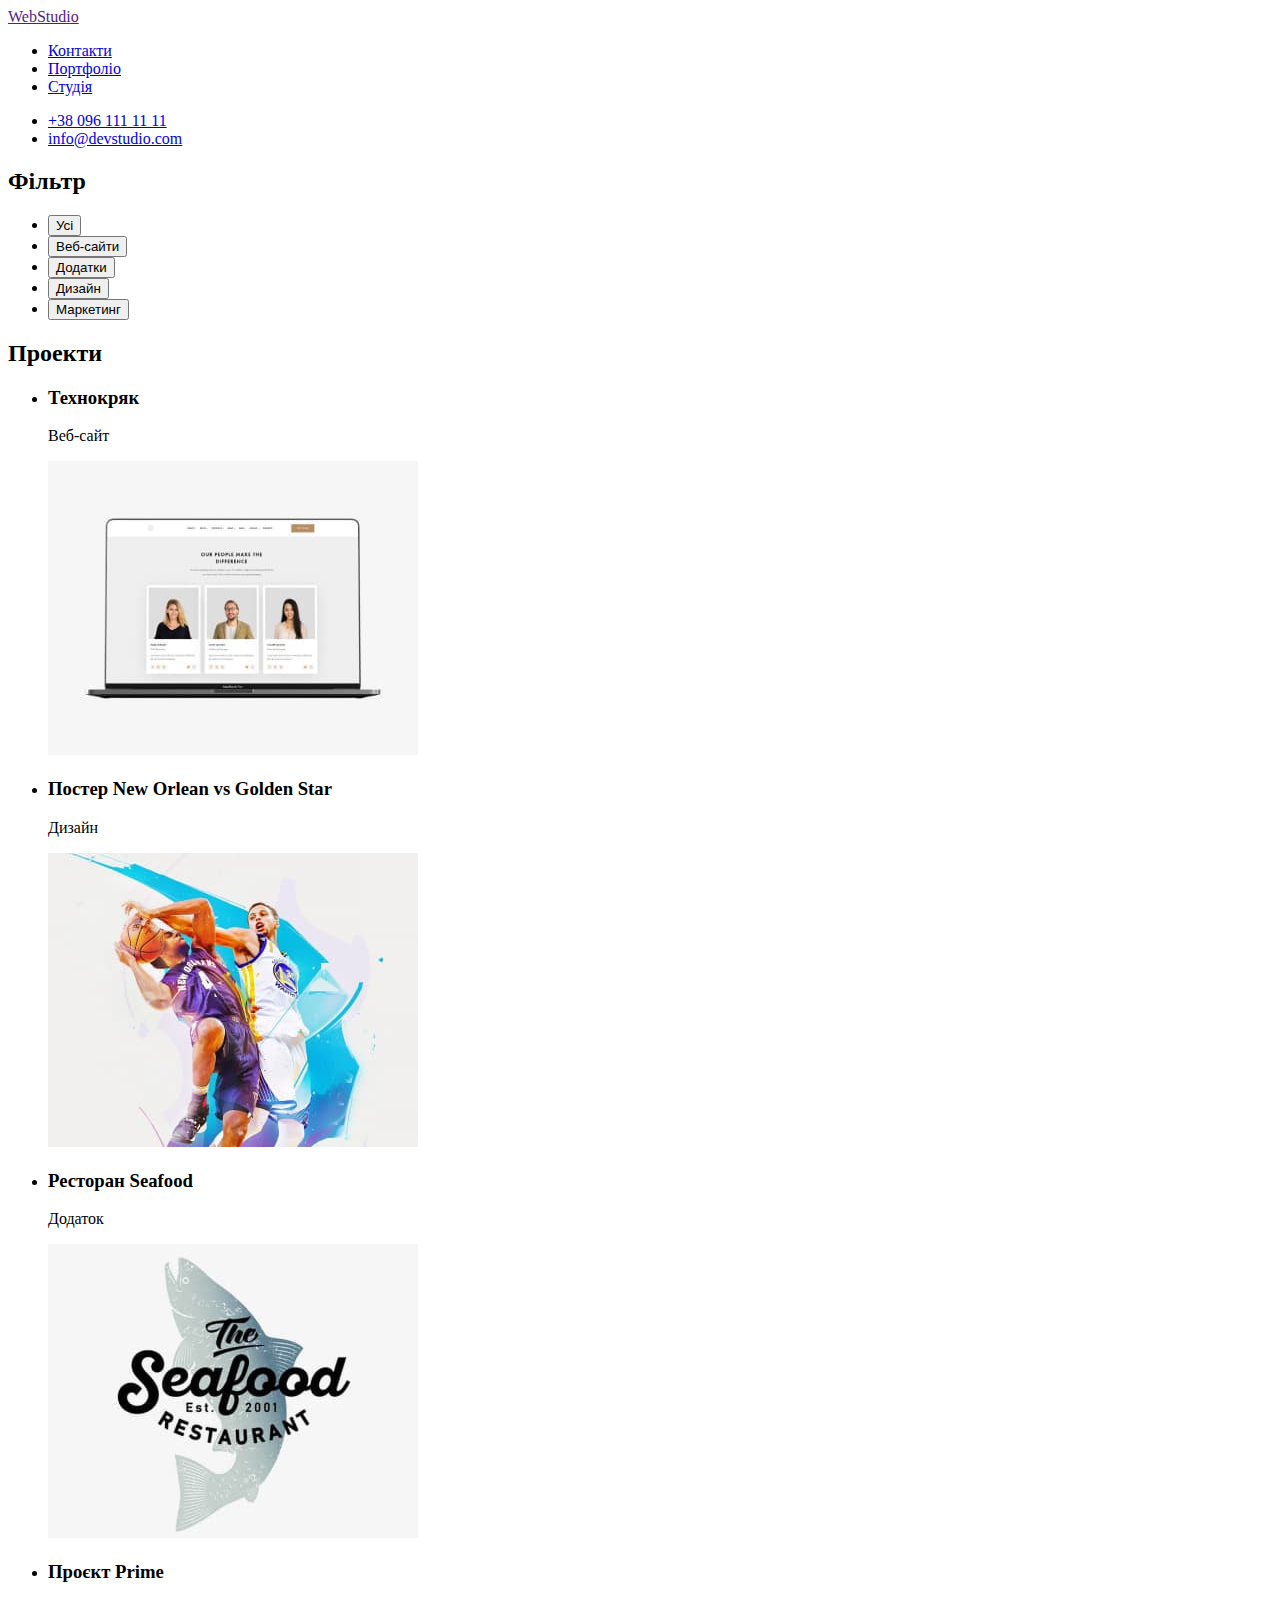
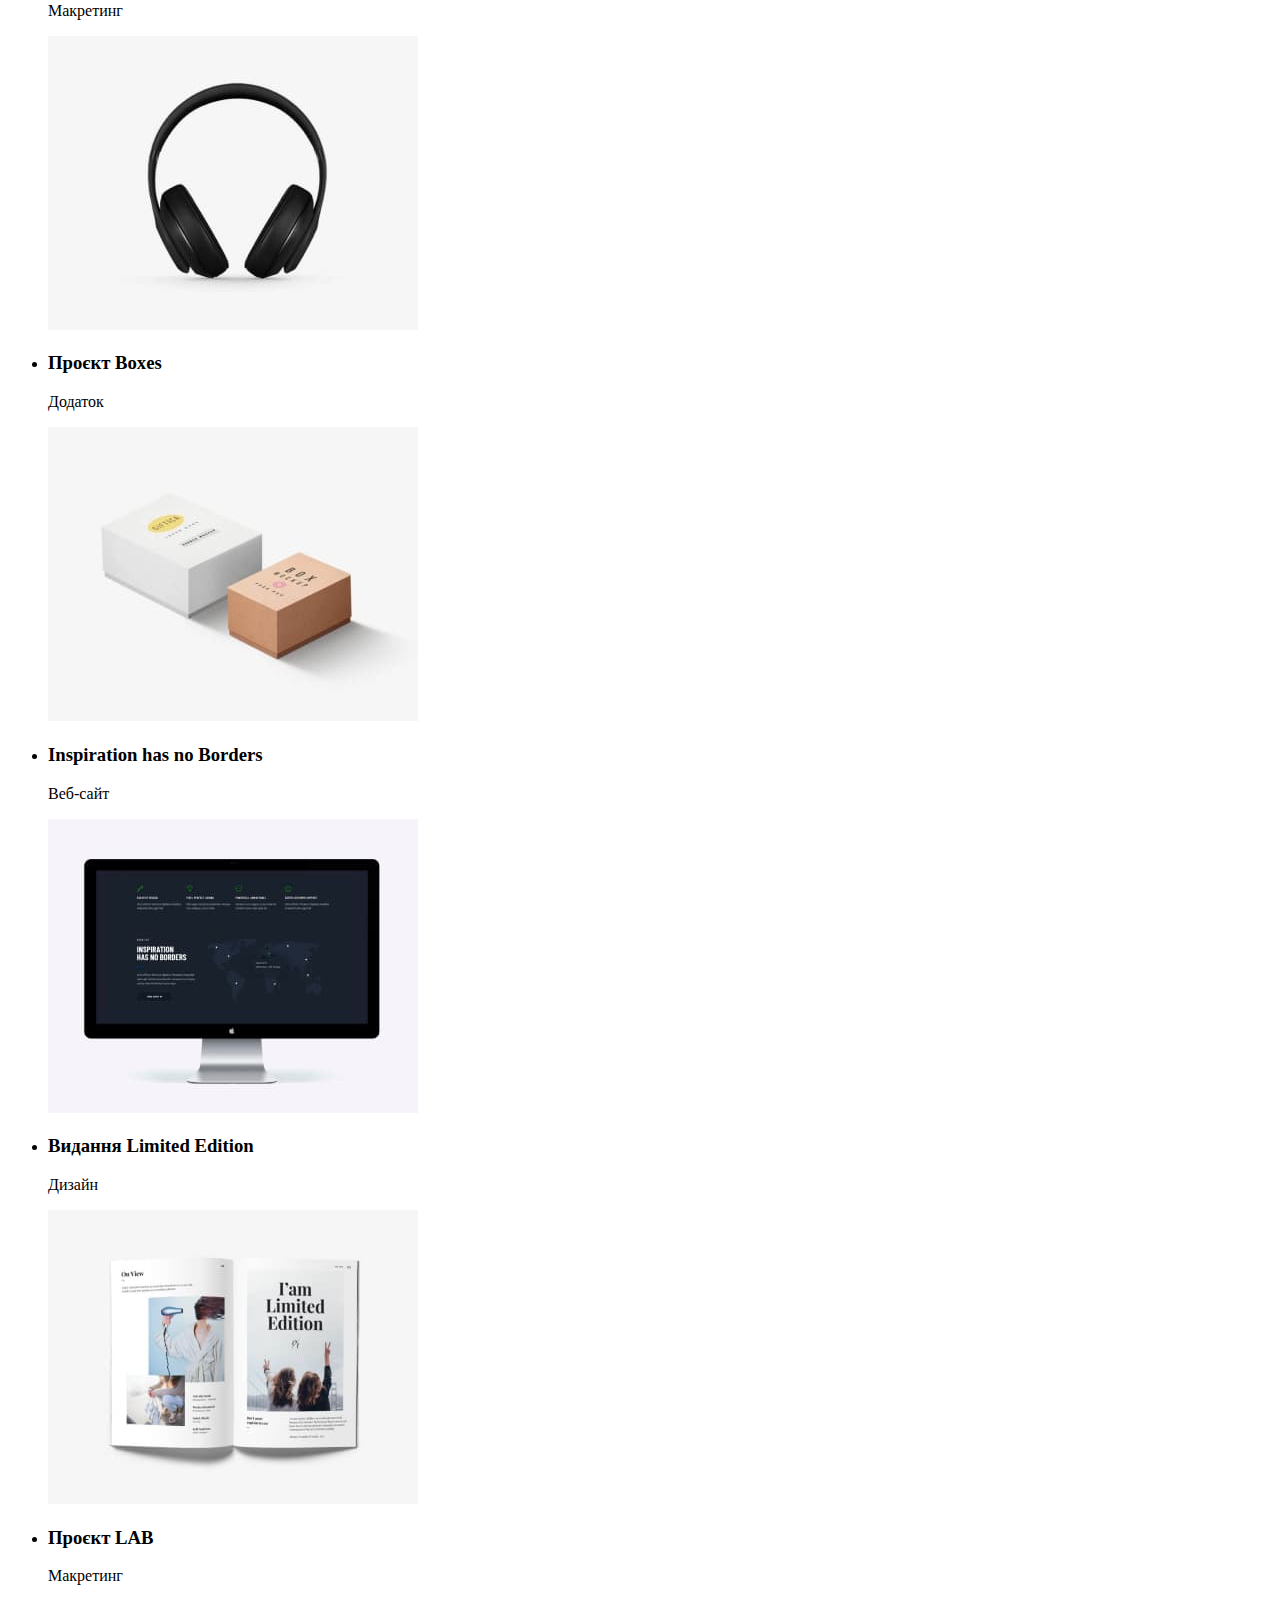
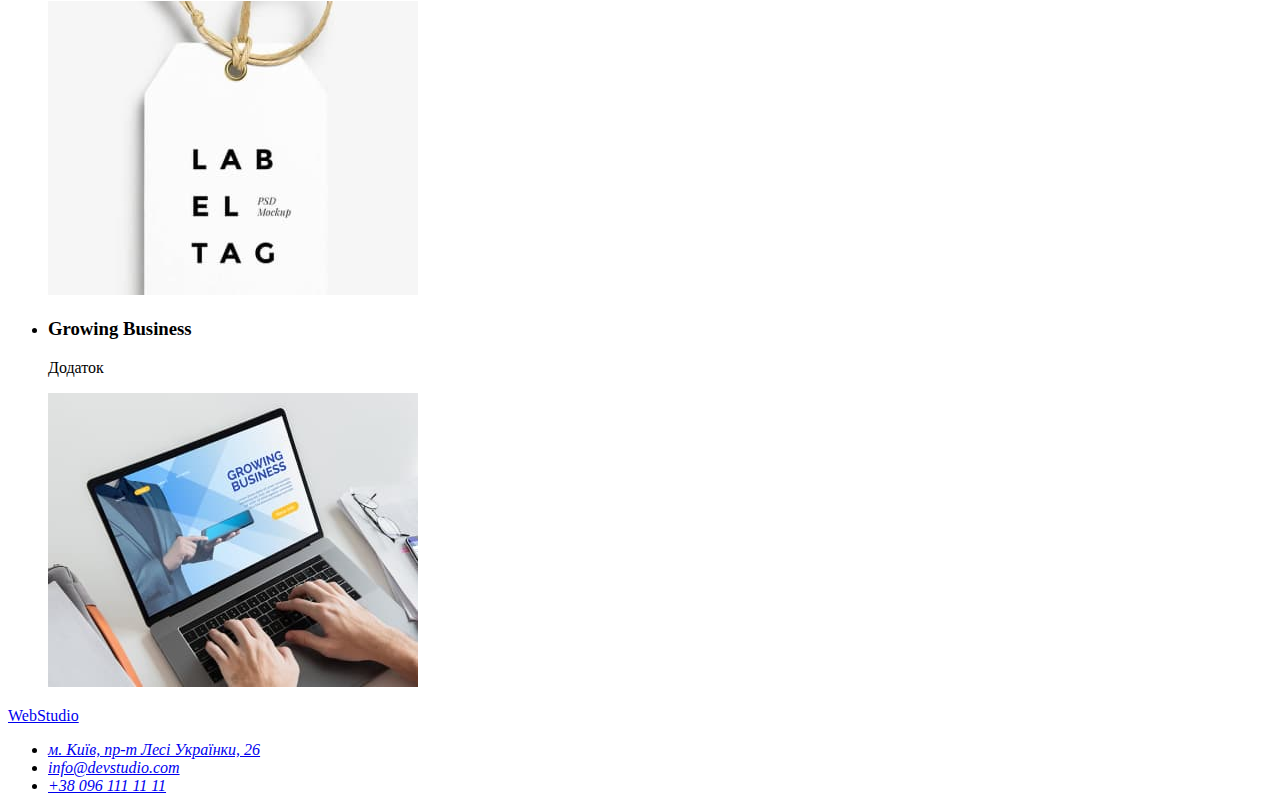
==== portfolio.html @ 37617f36 "Сверстана страница потрфолио" ====
<!DOCTYPE html>
<html lang="uk">
  <head>
    <meta charset="UTF-8" />
    <meta http-equiv="X-UA-Compatible" content="IE=edge" />
    <meta name="viewport" content="width=device-width, initial-scale=1.0" />
    <title>Document</title>
  </head>
  <body>
    <header>
      <nav>
        <a href="">WebStudio</a>
        <ul>
          <li><a href="/contact">Контакти</a></li>
          <li><a href="/portfolio">Портфоліо</a></li>
          <li><a href="/studio">Студія</a></li>
        </ul>
      </nav>
      <ul>
        <li><a href="tel:+380961111111">+38 096 111 11 11</a></li>
        <li><a href="mailto:info@devstudio.com">info@devstudio.com</a></li>
      </ul>
    </header>
    <main>
      <section>
        <h2>Фільтр</h2>
        <ul>
          <li><button type="button">Усі</button></li>
          <li><button type="button">Веб-сайти</button></li>
          <li><button type="button">Додатки</button></li>
          <li><button type="button">Дизайн</button></li>
          <li><button type="button">Маркетинг</button></li>
        </ul>
      </section>
      <section>
        <h2>Проекти</h2>
        <ul>
          <li>
            <h3>Технокряк</h3>
            <p>Веб-сайт</p>
            <img
              src="./images/tehnohryak.jpg"
              width="370"
              alt="Скріншот сторінки сайту з командою на ноутбуці"
            />
          </li>
          <li>
            <h3>Постер New Orlean vs Golden Star</h3>
            <p>Дизайн</p>
            <img
              src="./images/poster.jpg"
              width="370"
              alt="Два баскетболітси кидають м'яч"
            />
          </li>
          <li>
            <h3>Ресторан Seafood</h3>
            <p>Додаток</p>
            <img
              src="./images/seafood.jpg"
              width="370"
              alt="Логотип ресторану, на якому зображена акула"
            />
          </li>
          <li>
            <h3>Проєкт Prime</h3>
            <p>Макретинг</p>
            <img
              src="./images/prime.jpg"
              width="370"
              alt="Фото навушників-накладок"
            />
          </li>
          <li>
            <h3>Проєкт Boxes</h3>
            <p>Додаток</p>
            <img
              src="./images/boxes.jpg"
              width="370"
              alt="Коропки для пакування"
            />
          </li>
          <li>
            <h3>Inspiration has no Borders</h3>
            <p>Веб-сайт</p>
            <img
              src="./images/noborders.jpg"
              width="370"
              alt="Скріншот сайту на ноутбуці"
            />
          </li>
          <li>
            <h3>Видання Limited Edition</h3>
            <p>Дизайн</p>
            <img
              src="./images/limitededition.jpg"
              width="370"
              alt="Розгорнутий журнал"
            />
          </li>
          <li>
            <h3>Проєкт LAB</h3>
            <p>Макретинг</p>
            <img
              src="./images/lab.jpg"
              width="370"
              alt="Велика етикетка з написом"
            />
          </li>
          <li>
            <h3>Growing Business</h3>
            <p>Додаток</p>
            <img
              src="./images/growingbusiness.jpg"
              width="370"
              alt="Людина набирає текст на ноутбуці"
            />
          </li>
        </ul>
      </section>
    </main>
    <footer>
      <a href="/studio">WebStudio</a>
      <address>
        <ul>
          <li>
            <a
              href="https://goo.gl/maps/As9qBDeMbdzoeBJFA"
              target="_blank"
              rel="noreferrer noopener"
            >
              м. Київ, пр-т Лесі Українки, 26</a
            >
          </li>
          <li><a href="mailto:info@devstudio.com">info@devstudio.com</a></li>
          <li><a href="tel:+380961111111">+38 096 111 11 11</a></li>
        </ul>
      </address>
    </footer>
  </body>
</html>
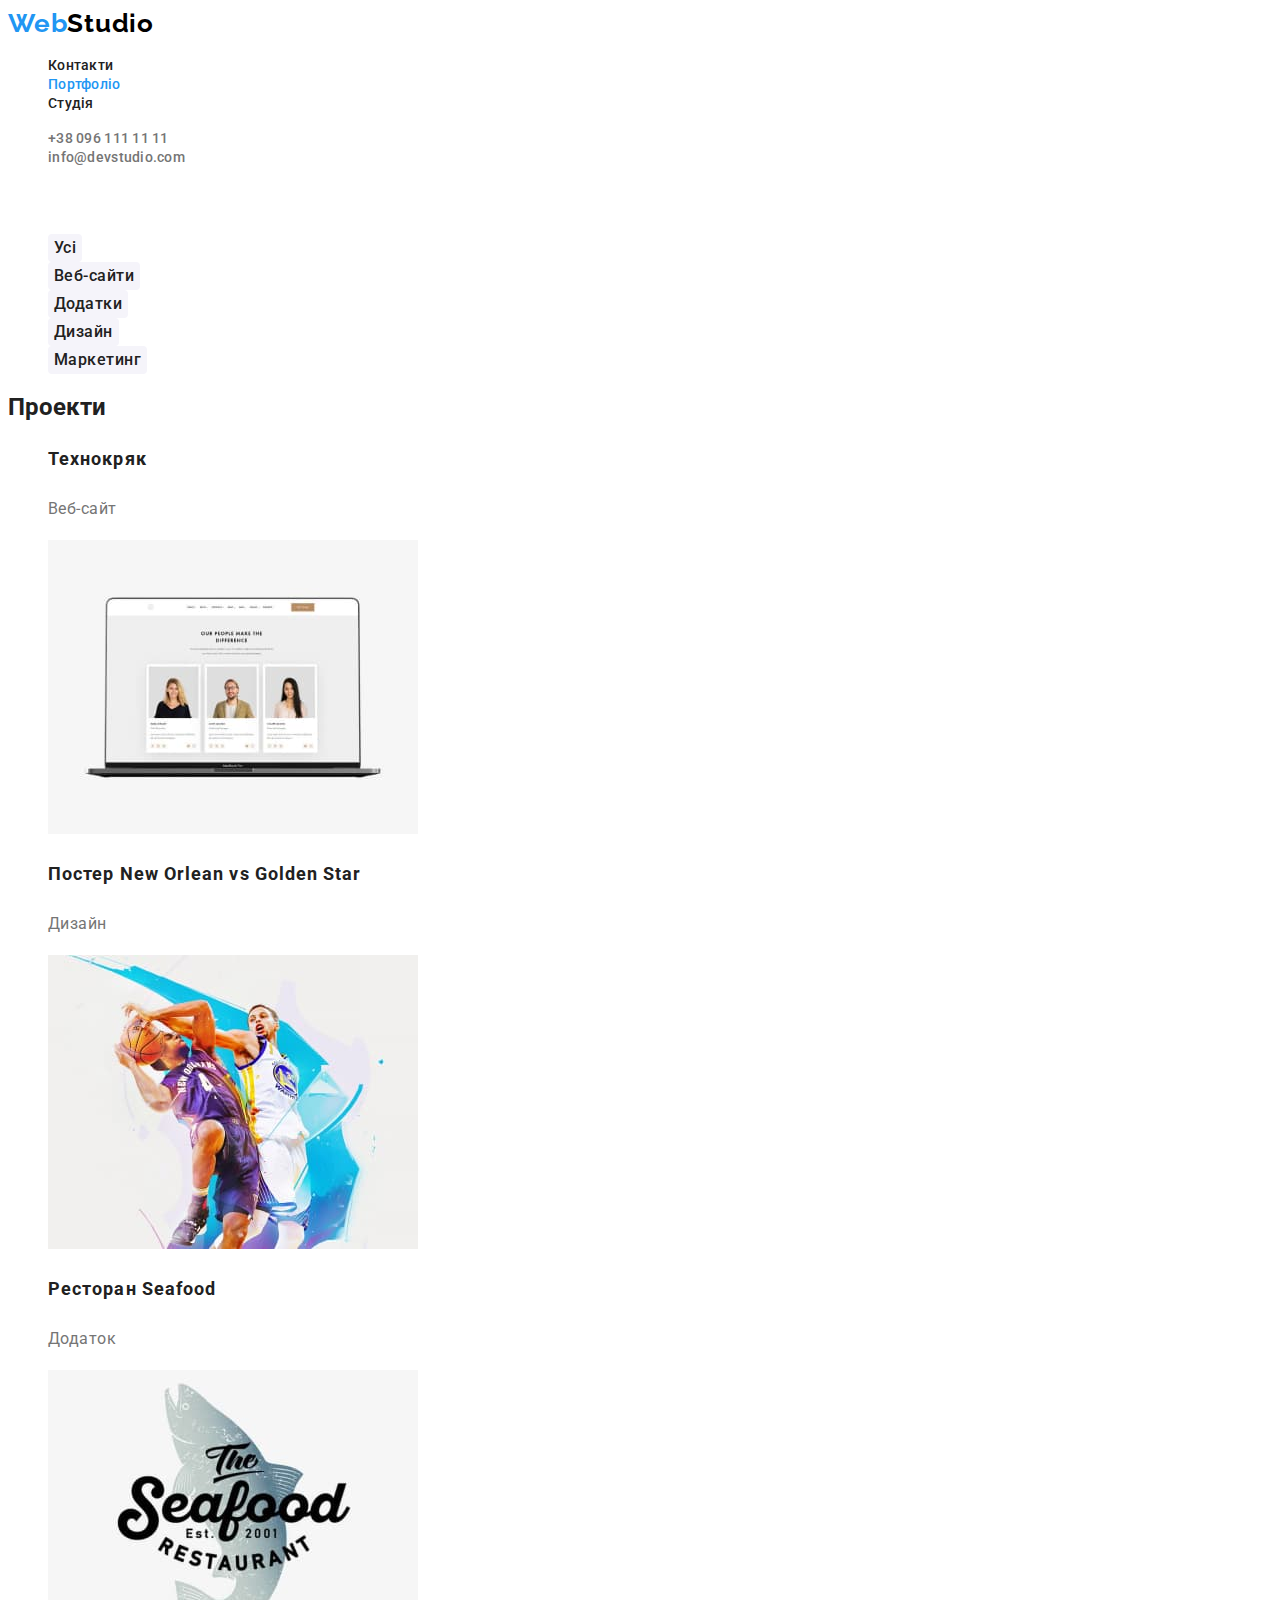
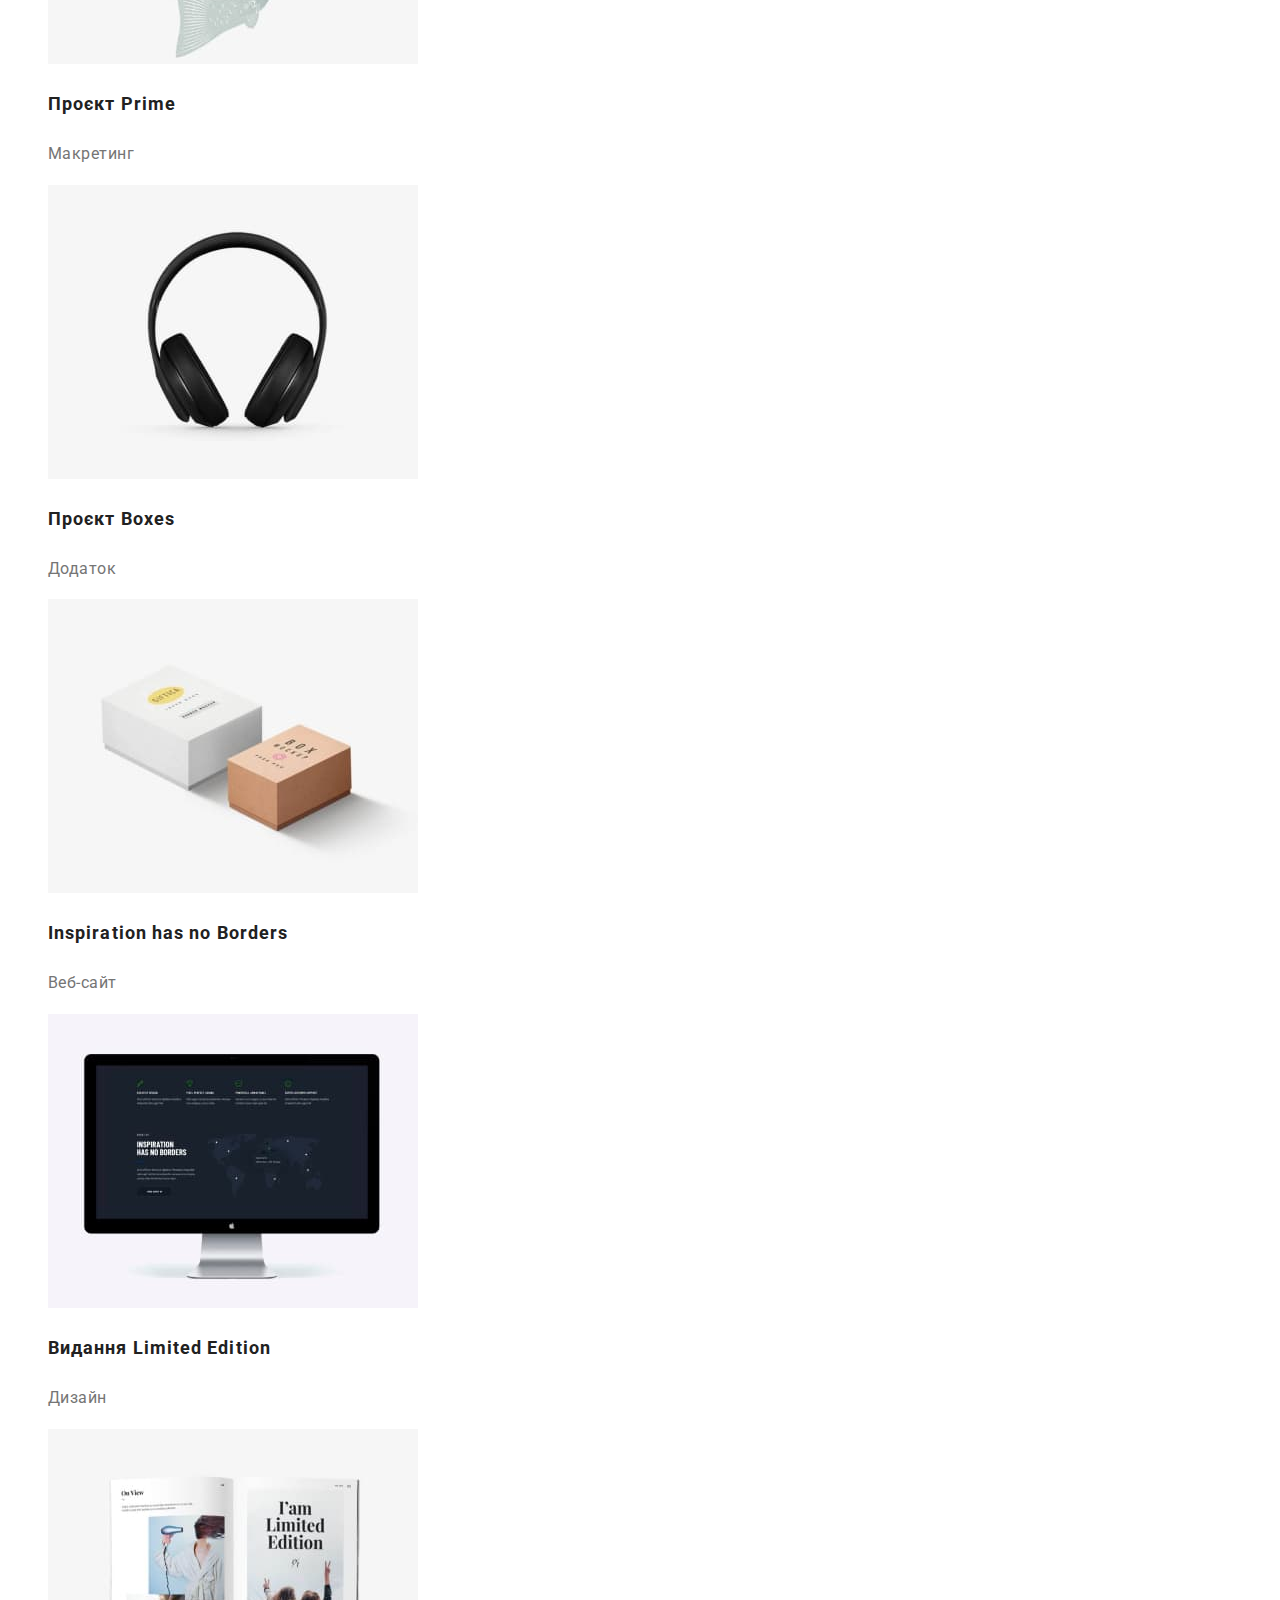
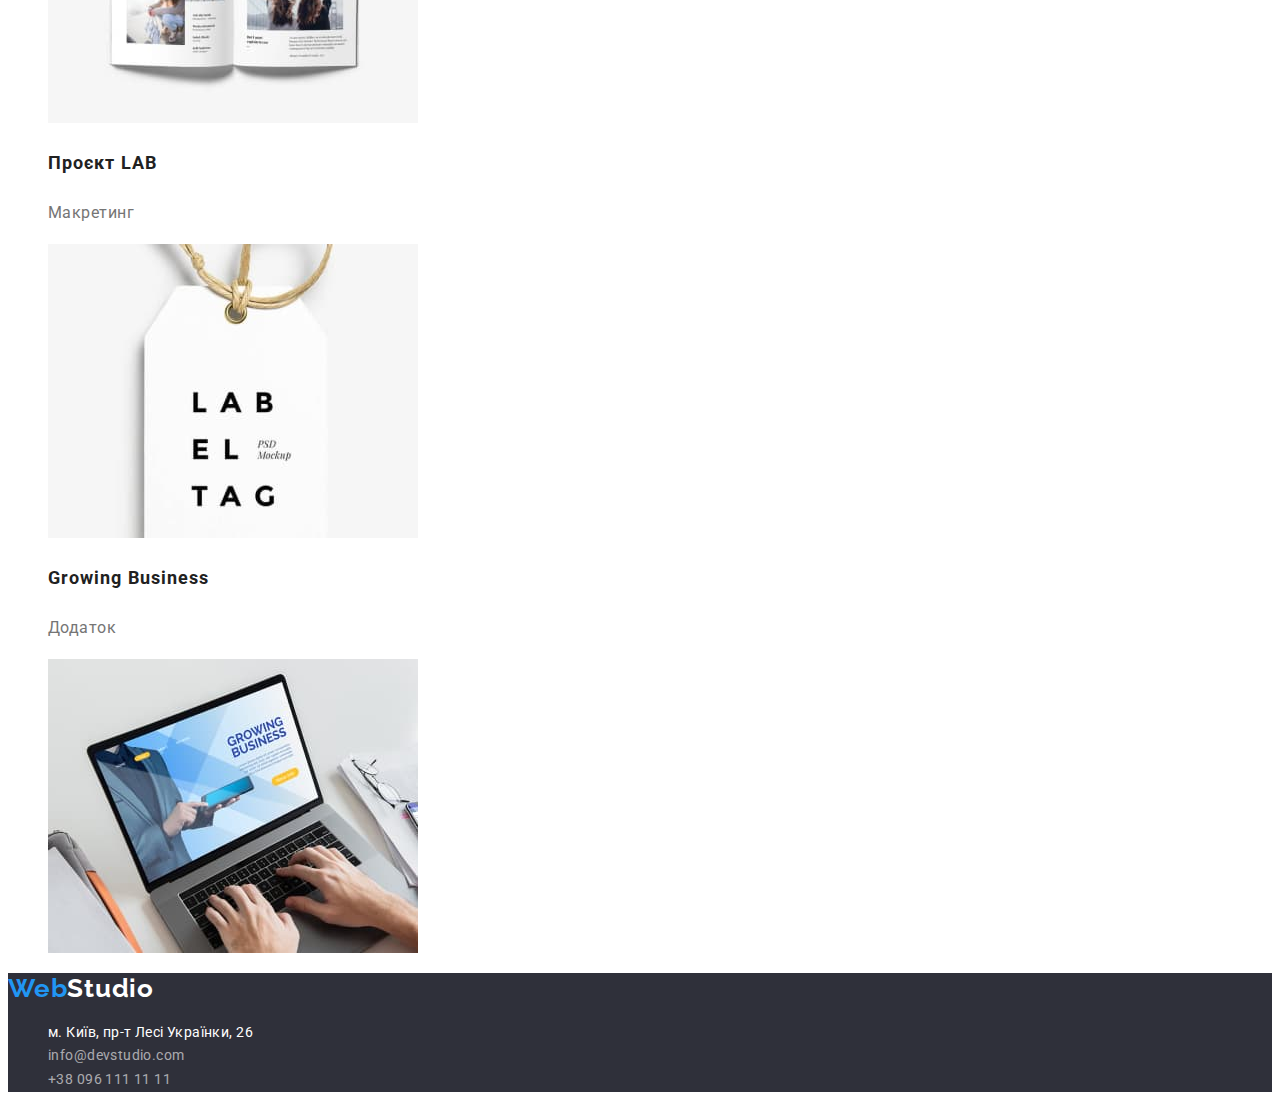
==== commit 857259b7: "Добавлен css" ====
--- a/portfolio.html
+++ b/portfolio.html
@@ -5,84 +5,117 @@
     <meta http-equiv="X-UA-Compatible" content="IE=edge" />
     <meta name="viewport" content="width=device-width, initial-scale=1.0" />
     <title>Document</title>
+    <link rel="stylesheet" href="./css/styles.css" />
+    <link rel="preconnect" href="https://fonts.googleapis.com" />
+    <link rel="preconnect" href="https://fonts.gstatic.com" crossorigin />
+    <link
+      href="https://fonts.googleapis.com/css2?family=Raleway:wght@700&family=Roboto:wght@400;500;700;900&display=swap"
+      rel="stylesheet"
+    />
   </head>
   <body>
-    <header>
+    <header class="header">
       <nav>
-        <a href="">WebStudio</a>
-        <ul>
-          <li><a href="/contact">Контакти</a></li>
-          <li><a href="/portfolio">Портфоліо</a></li>
-          <li><a href="/studio">Студія</a></li>
+        <a href="" class="logo"
+          >Web<span class="logo-part-header">Studio</span></a
+        >
+        <ul class="list">
+          <li><a href="" class="nav-link">Контакти</a></li>
+          <li>
+            <a href="./portfolio.html" class="nav-link current">Портфоліо</a>
+          </li>
+          <li><a href="./index.html" class="nav-link">Студія</a></li>
         </ul>
       </nav>
-      <ul>
-        <li><a href="tel:+380961111111">+38 096 111 11 11</a></li>
-        <li><a href="mailto:info@devstudio.com">info@devstudio.com</a></li>
+      <ul class="list">
+        <li>
+          <a href="tel:+380961111111" class="header-contact"
+            >+38 096 111 11 11</a
+          >
+        </li>
+        <li>
+          <a href="mailto:info@devstudio.com" class="header-contact"
+            >info@devstudio.com</a
+          >
+        </li>
       </ul>
     </header>
     <main>
       <section>
-        <h2>Фільтр</h2>
-        <ul>
-          <li><button type="button">Усі</button></li>
-          <li><button type="button">Веб-сайти</button></li>
-          <li><button type="button">Додатки</button></li>
-          <li><button type="button">Дизайн</button></li>
-          <li><button type="button">Маркетинг</button></li>
+        <h2 class="filter">Фільтр</h2>
+        <ul class="list">
+          <li>
+            <button type="button" class="button-filter button-filter-current">
+              Усі
+            </button>
+          </li>
+          <li>
+            <button type="button" class="button-filter">Веб-сайти</button>
+          </li>
+          <li><button type="button" class="button-filter">Додатки</button></li>
+          <li><button type="button" class="button-filter">Дизайн</button></li>
+          <li>
+            <button type="button" class="button-filter">Маркетинг</button>
+          </li>
         </ul>
       </section>
       <section>
         <h2>Проекти</h2>
-        <ul>
+        <ul class="list">
           <li>
-            <h3>Технокряк</h3>
-            <p>Веб-сайт</p>
-            <img
-              src="./images/tehnohryak.jpg"
-              width="370"
-              alt="Скріншот сторінки сайту з командою на ноутбуці"
-            />
+            <h3 class="project-name">Технокряк</h3>
+            <p class="project-text">Веб-сайт</p>
+            <a href="">
+              <img
+                src="./images/tehnohryak.jpg"
+                width="370"
+                alt="Скріншот сторінки сайту з командою на ноутбуці"
+            /></a>
           </li>
           <li>
-            <h3>Постер New Orlean vs Golden Star</h3>
-            <p>Дизайн</p>
-            <img
-              src="./images/poster.jpg"
-              width="370"
-              alt="Два баскетболітси кидають м'яч"
-            />
+            <h3 class="project-name">Постер New Orlean vs Golden Star</h3>
+            <p class="project-text">Дизайн</p>
+            <a href="">
+              <img
+                src="./images/poster.jpg"
+                width="370"
+                alt="Два баскетболітси кидають м'яч"
+            /></a>
           </li>
           <li>
-            <h3>Ресторан Seafood</h3>
-            <p>Додаток</p>
-            <img
-              src="./images/seafood.jpg"
-              width="370"
-              alt="Логотип ресторану, на якому зображена акула"
-            />
+            <h3 class="project-name">Ресторан Seafood</h3>
+            <p class="project-text">Додаток</p>
+            <a href="">
+              <img
+                src="./images/seafood.jpg"
+                width="370"
+                alt="Логотип ресторану, на якому зображена акула"
+            /></a>
           </li>
           <li>
-            <h3>Проєкт Prime</h3>
-            <p>Макретинг</p>
-            <img
-              src="./images/prime.jpg"
-              width="370"
-              alt="Фото навушників-накладок"
-            />
+            <h3 class="project-name">Проєкт Prime</h3>
+            <p class="project-text">Макретинг</p>
+            <a href="">
+              <img
+                src="./images/prime.jpg"
+                width="370"
+                alt="Фото навушників-накладок"
+            /></a>
           </li>
           <li>
-            <h3>Проєкт Boxes</h3>
-            <p>Додаток</p>
-            <img
-              src="./images/boxes.jpg"
-              width="370"
-              alt="Коропки для пакування"
-            />
+            <h3 class="project-name">Проєкт Boxes</h3>
+            <p class="project-text">Додаток</p>
+            <a href="">
+              <img
+                src="./images/boxes.jpg"
+                width="370"
+                alt="Коропки для пакування"
+            /></a>
           </li>
           <li>
-            <h3>Inspiration has no Borders</h3>
-            <p>Веб-сайт</p>
+            <h3 class="project-name">Inspiration has no Borders</h3>
+            <p class="project-text">Веб-сайт</p>
+            <a href=""></a>
             <img
               src="./images/noborders.jpg"
               width="370"
@@ -90,50 +123,65 @@
             />
           </li>
           <li>
-            <h3>Видання Limited Edition</h3>
-            <p>Дизайн</p>
-            <img
-              src="./images/limitededition.jpg"
-              width="370"
-              alt="Розгорнутий журнал"
-            />
+            <h3 class="project-name">Видання Limited Edition</h3>
+            <p class="project-text">Дизайн</p>
+            <a href="">
+              <img
+                src="./images/limitededition.jpg"
+                width="370"
+                alt="Розгорнутий журнал"
+            /></a>
           </li>
           <li>
-            <h3>Проєкт LAB</h3>
-            <p>Макретинг</p>
-            <img
-              src="./images/lab.jpg"
-              width="370"
-              alt="Велика етикетка з написом"
-            />
+            <h3 class="project-name">Проєкт LAB</h3>
+            <p class="project-text">Макретинг</p>
+            <a href=""
+              ><img
+                src="./images/lab.jpg"
+                width="370"
+                alt="Велика етикетка з написом"
+              />
+            </a>
           </li>
           <li>
-            <h3>Growing Business</h3>
-            <p>Додаток</p>
-            <img
-              src="./images/growingbusiness.jpg"
-              width="370"
-              alt="Людина набирає текст на ноутбуці"
-            />
+            <h3 class="project-name">Growing Business</h3>
+            <p class="project-text">Додаток</p>
+            <a href="">
+              <img
+                src="./images/growingbusiness.jpg"
+                width="370"
+                alt="Людина набирає текст на ноутбуці"
+            /></a>
           </li>
         </ul>
       </section>
     </main>
-    <footer>
-      <a href="/studio">WebStudio</a>
+    <footer class="footer">
+      <a href="/studio" class="logo"
+        >Web<span class="logo-part-footer">Studio</span></a
+      >
       <address>
-        <ul>
+        <ul class="list">
           <li>
             <a
               href="https://goo.gl/maps/As9qBDeMbdzoeBJFA"
               target="_blank"
               rel="noreferrer noopener"
+              class="address"
             >
               м. Київ, пр-т Лесі Українки, 26</a
             >
           </li>
-          <li><a href="mailto:info@devstudio.com">info@devstudio.com</a></li>
-          <li><a href="tel:+380961111111">+38 096 111 11 11</a></li>
+          <li>
+            <a href="mailto:info@devstudio.com" class="footer-contact"
+              >info@devstudio.com</a
+            >
+          </li>
+          <li>
+            <a href="tel:+380961111111" class="footer-contact"
+              >+38 096 111 11 11</a
+            >
+          </li>
         </ul>
       </address>
     </footer>
--- a/css/styles.css
+++ b/css/styles.css
@@ -0,0 +1,224 @@
+body {
+  background: #ffffff;
+  font-family: "Roboto", "Arial", sans-serif;
+  color: #212121;
+}
+.list {
+  list-style: none;
+}
+.logo {
+  font-family: "Raleway";
+  font-weight: 700;
+  font-size: 26px;
+  line-height: 1.2;
+  /* identical to box height */
+  letter-spacing: 0.03em;
+  color: #2196f3;
+  text-decoration: none;
+}
+.logo-part-footer {
+  color: #fff;
+}
+.logo-part-header {
+  color: #000000;
+}
+.nav-link {
+  font-weight: 500;
+  font-size: 14px;
+  line-height: 1.2;
+  letter-spacing: 0.02em;
+  text-decoration: none;
+
+  color: #212121;
+}
+.current {
+  color: #2196f3;
+}
+.nav-link:focus,
+.nav-link:hover,
+.header-contact:focus,
+.header-contact:hover {
+  font-weight: 500;
+  font-size: 14px;
+  line-height: 1.2;
+  letter-spacing: 0.02em;
+
+  color: #2196f3;
+}
+
+.header-contact {
+  font-weight: 500;
+  font-size: 14px;
+  line-height: 1.14;
+  letter-spacing: 0.02em;
+
+  color: #757575;
+  text-decoration: none;
+}
+
+.hero,
+.footer {
+  background: #2f303a;
+}
+.hero-title {
+  font-weight: 900;
+  font-size: 44px;
+  line-height: 1.36;
+  /* or 136% */
+
+  text-align: center;
+  letter-spacing: 0.06em;
+  text-transform: uppercase;
+
+  color: #ffffff;
+}
+
+.hero-button {
+  font-weight: 700;
+  font-size: 16px;
+  line-height: 1.875;
+  /* identical to box height, or 188% */
+
+  display: flex;
+  align-items: center;
+  text-align: center;
+  letter-spacing: 0.06em;
+
+  color: #ffffff;
+  background: #2196f3;
+  cursor: pointer;
+}
+
+.benefits,
+.filter {
+  color: #fff;
+}
+.benefits-title {
+  font-weight: 700;
+  font-size: 14px;
+  line-height: 1.2;
+  letter-spacing: 0.03em;
+  text-transform: uppercase;
+
+  color: #212121;
+}
+
+.benefits-text {
+  font-size: 14px;
+  line-height: 1.71;
+  /* or 171% */
+
+  letter-spacing: 0.03em;
+
+  color: #757575;
+}
+.whatwedo-title,
+.team-title {
+  font-weight: 700;
+  font-size: 36px;
+  line-height: 1.2;
+  text-align: center;
+  letter-spacing: 0.03em;
+
+  color: #212121;
+}
+.team {
+  background: #f5f5f5;
+}
+.team-card {
+  background: #ffffff;
+}
+
+.team-name {
+  font-weight: 500;
+  font-size: 16px;
+  line-height: 1.2;
+  /* identical to box height */
+
+  text-align: center;
+  letter-spacing: 0.03em;
+
+  color: #212121;
+}
+.team-text {
+  font-size: 16px;
+  line-height: 1.2;
+  /* identical to box height */
+
+  text-align: center;
+  letter-spacing: 0.03em;
+
+  color: #757575;
+}
+
+.footer-contact {
+  font-style: normal;
+  font-size: 14px;
+  line-height: 1.71;
+  text-decoration: none;
+  /* or 171% */
+
+  letter-spacing: 0.03em;
+
+  color: rgba(255, 255, 255, 0.6);
+}
+.address {
+  font-style: normal;
+
+  font-size: 14px;
+  line-height: 24px;
+  /* or 171% */
+
+  letter-spacing: 0.03em;
+
+  color: #ffffff;
+  text-decoration: none;
+}
+
+.button-filter {
+  font-family: "Roboto";
+  background: #f5f4fa;
+  border-radius: 4px;
+  border: #f5f4fa;
+  font-weight: 500;
+  font-size: 16px;
+  line-height: 1.62;
+  /* identical to box height, or 162% */
+
+  text-align: center;
+  letter-spacing: 0.03em;
+
+  color: #212121;
+
+  cursor: pointer;
+}
+.button-filter:focus {
+  background: #2196f3;
+  /* shadow-middle */
+
+  box-shadow: 0px 3px 1px rgba(0, 0, 0, 0.1), 0px 1px 2px rgba(0, 0, 0, 0.08),
+    0px 2px 2px rgba(0, 0, 0, 0.12);
+  border-radius: 4px;
+
+  color: #ffffff;
+}
+
+.project-name {
+  font-weight: 700;
+  font-size: 18px;
+  line-height: 2;
+  /* identical to box height, or 200% */
+
+  letter-spacing: 0.06em;
+
+  color: #212121;
+}
+.project-text {
+  font-size: 16px;
+  line-height: 1.8;
+  /* identical to box height, or 188% */
+
+  letter-spacing: 0.03em;
+
+  color: #757575;
+}
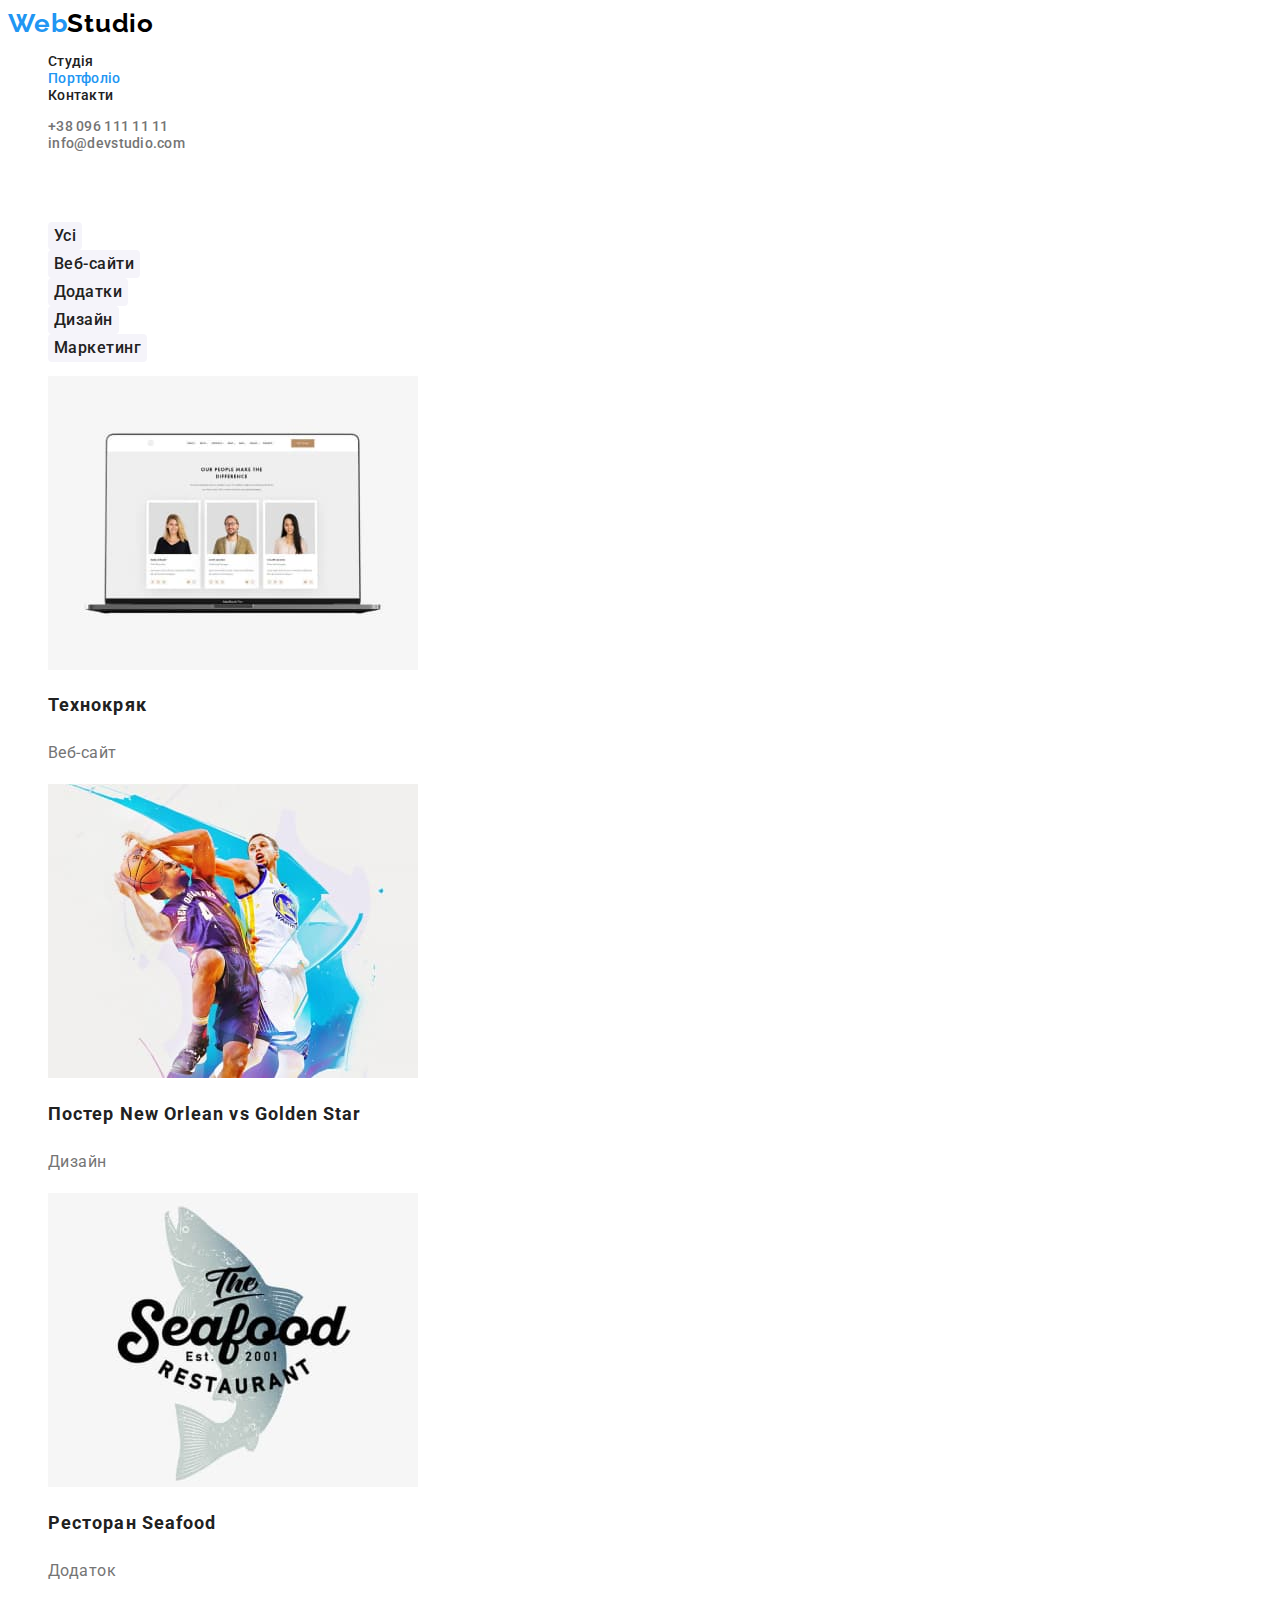
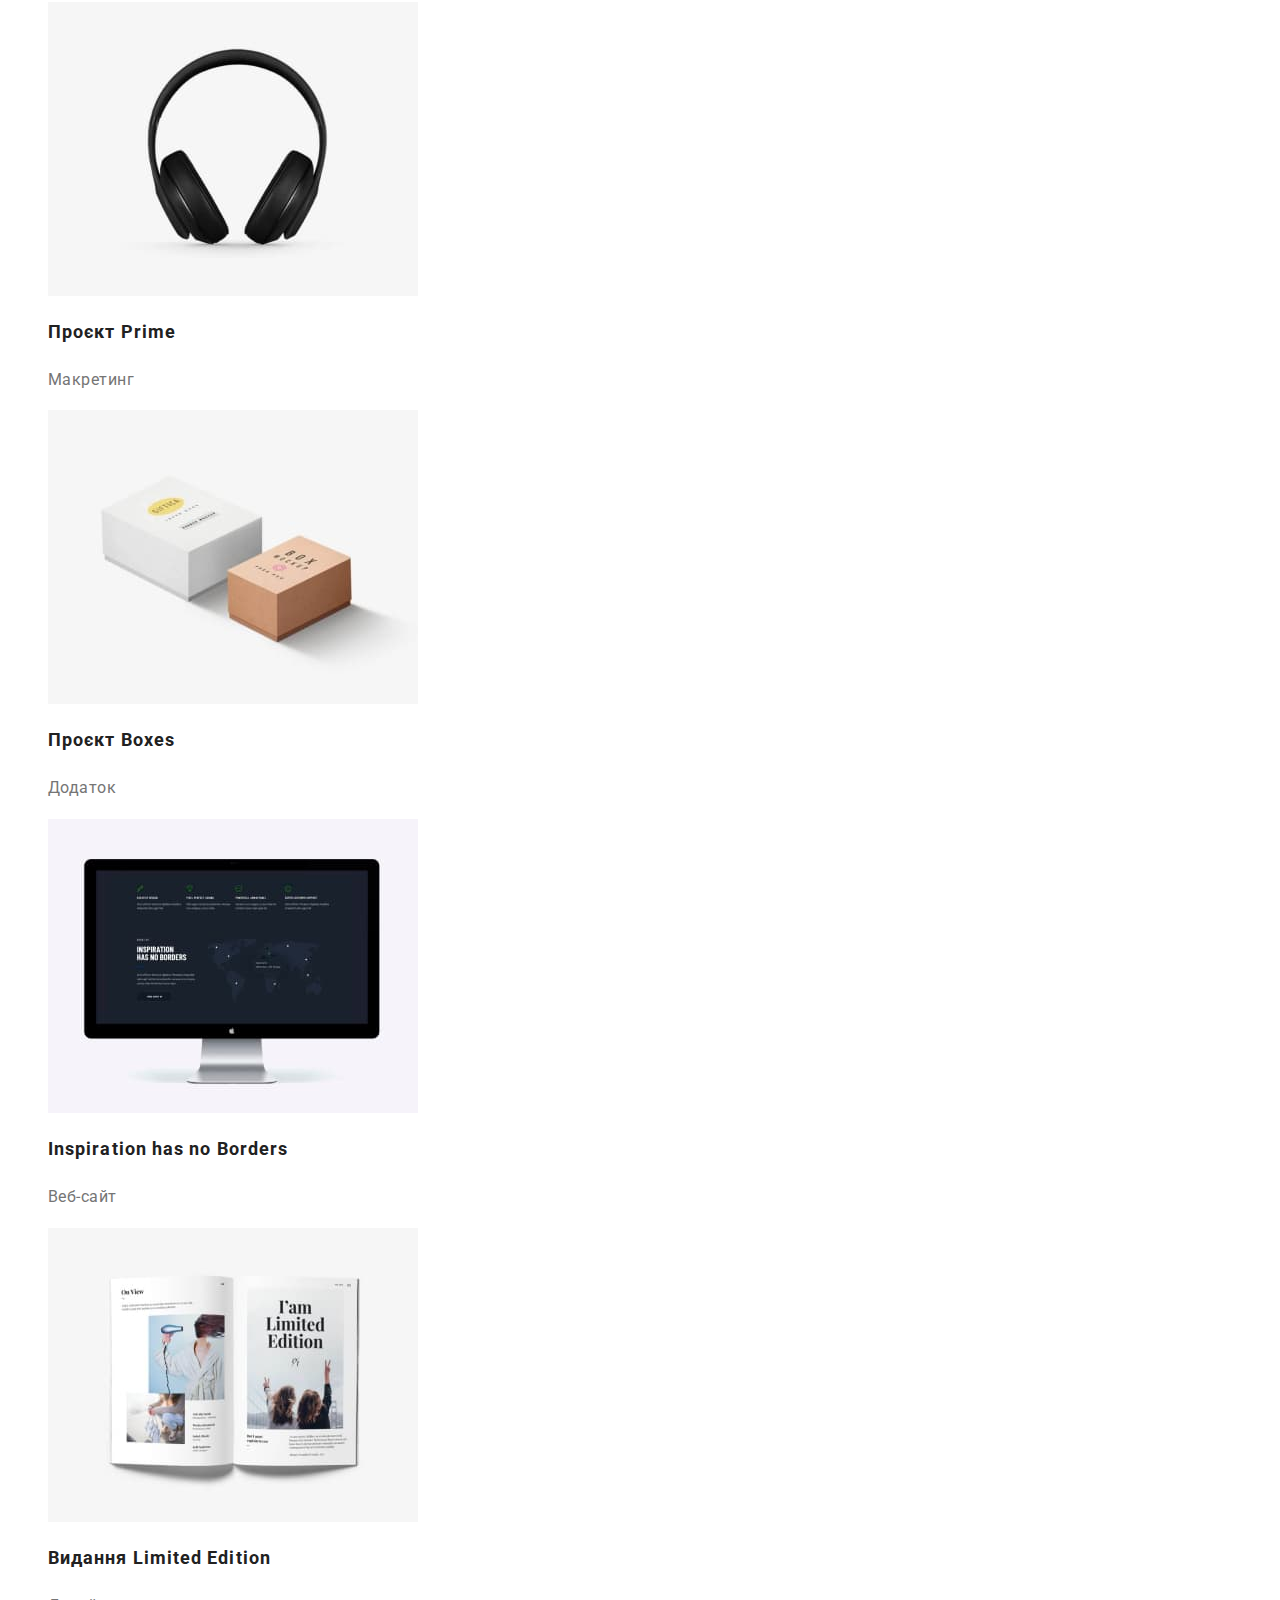
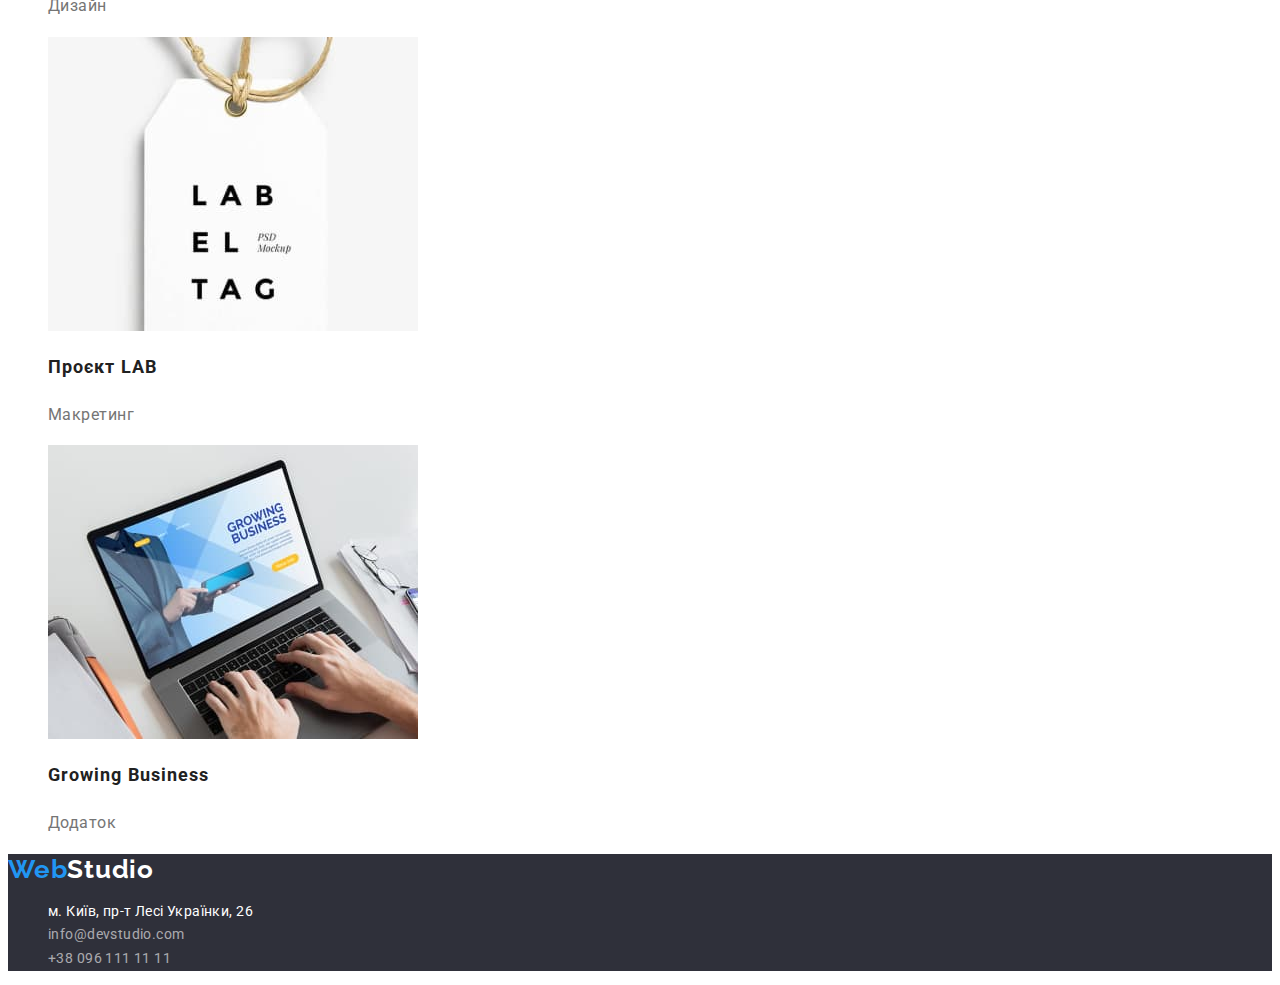
==== commit d7e3f276: "css update (:root)" ====
--- a/portfolio.html
+++ b/portfolio.html
@@ -20,11 +20,15 @@
           >Web<span class="logo-part-header">Studio</span></a
         >
         <ul class="list">
-          <li><a href="" class="nav-link">Контакти</a></li>
+          <li>
+            <a href="./index.html" class="nav-link">Студія</a>
+          </li>
           <li>
             <a href="./portfolio.html" class="nav-link current">Портфоліо</a>
           </li>
-          <li><a href="./index.html" class="nav-link">Студія</a></li>
+          <li>
+            <a href="" class="nav-link">Контакти</a>
+          </li>
         </ul>
       </nav>
       <ul class="list">
@@ -42,7 +46,7 @@
     </header>
     <main>
       <section>
-        <h2 class="filter">Фільтр</h2>
+        <h1 class="filter">Проекти</h1>
         <ul class="list">
           <li>
             <button type="button" class="button-filter button-filter-current">
@@ -58,100 +62,89 @@
             <button type="button" class="button-filter">Маркетинг</button>
           </li>
         </ul>
-      </section>
-      <section>
-        <h2>Проекти</h2>
         <ul class="list">
           <li>
-            <h3 class="project-name">Технокряк</h3>
+            <img
+              src="./images/tehnohryak.jpg"
+              width="370"
+              alt="Скріншот сторінки сайту з командою на ноутбуці"
+            />
+            <h2 class="project-name">Технокряк</h2>
             <p class="project-text">Веб-сайт</p>
-            <a href="">
-              <img
-                src="./images/tehnohryak.jpg"
-                width="370"
-                alt="Скріншот сторінки сайту з командою на ноутбуці"
-            /></a>
           </li>
           <li>
-            <h3 class="project-name">Постер New Orlean vs Golden Star</h3>
+            <img
+              src="./images/poster.jpg"
+              width="370"
+              alt="Два баскетболітси кидають м'яч"
+            />
+            <h2 class="project-name">Постер New Orlean vs Golden Star</h2>
             <p class="project-text">Дизайн</p>
-            <a href="">
-              <img
-                src="./images/poster.jpg"
-                width="370"
-                alt="Два баскетболітси кидають м'яч"
-            /></a>
           </li>
           <li>
-            <h3 class="project-name">Ресторан Seafood</h3>
+            <img
+              src="./images/seafood.jpg"
+              width="370"
+              alt="Логотип ресторану, на якому зображена акула"
+            />
+            <h2 class="project-name">Ресторан Seafood</h2>
             <p class="project-text">Додаток</p>
-            <a href="">
-              <img
-                src="./images/seafood.jpg"
-                width="370"
-                alt="Логотип ресторану, на якому зображена акула"
-            /></a>
           </li>
           <li>
-            <h3 class="project-name">Проєкт Prime</h3>
+            <img
+              src="./images/prime.jpg"
+              width="370"
+              alt="Фото навушників-накладок"
+            />
+            <h2 class="project-name">Проєкт Prime</h2>
             <p class="project-text">Макретинг</p>
-            <a href="">
-              <img
-                src="./images/prime.jpg"
-                width="370"
-                alt="Фото навушників-накладок"
-            /></a>
           </li>
           <li>
-            <h3 class="project-name">Проєкт Boxes</h3>
+            <img
+              src="./images/boxes.jpg"
+              width="370"
+              alt="Коропки для пакування"
+            />
+            <h2 class="project-name">Проєкт Boxes</h2>
             <p class="project-text">Додаток</p>
-            <a href="">
-              <img
-                src="./images/boxes.jpg"
-                width="370"
-                alt="Коропки для пакування"
-            /></a>
           </li>
           <li>
-            <h3 class="project-name">Inspiration has no Borders</h3>
-            <p class="project-text">Веб-сайт</p>
-            <a href=""></a>
             <img
               src="./images/noborders.jpg"
               width="370"
               alt="Скріншот сайту на ноутбуці"
             />
+
+            <h2 class="project-name">Inspiration has no Borders</h2>
+            <p class="project-text">Веб-сайт</p>
           </li>
           <li>
-            <h3 class="project-name">Видання Limited Edition</h3>
+            <img
+              src="./images/limitededition.jpg"
+              width="370"
+              alt="Розгорнутий журнал"
+            />
+            <h2 class="project-name">Видання Limited Edition</h2>
             <p class="project-text">Дизайн</p>
-            <a href="">
-              <img
-                src="./images/limitededition.jpg"
-                width="370"
-                alt="Розгорнутий журнал"
-            /></a>
           </li>
           <li>
-            <h3 class="project-name">Проєкт LAB</h3>
+            <img
+              src="./images/lab.jpg"
+              width="370"
+              alt="Велика етикетка з написом"
+            />
+
+            <h2 class="project-name">Проєкт LAB</h2>
             <p class="project-text">Макретинг</p>
-            <a href=""
-              ><img
-                src="./images/lab.jpg"
-                width="370"
-                alt="Велика етикетка з написом"
-              />
-            </a>
           </li>
           <li>
-            <h3 class="project-name">Growing Business</h3>
+            <img
+              src="./images/growingbusiness.jpg"
+              width="370"
+              alt="Людина набирає текст на ноутбуці"
+            />
+            <h2 class="project-name">Growing Business</h2>
             <p class="project-text">Додаток</p>
-            <a href="">
-              <img
-                src="./images/growingbusiness.jpg"
-                width="370"
-                alt="Людина набирає текст на ноутбуці"
-            /></a>
           </li>
         </ul>
       </section>
--- a/css/styles.css
+++ b/css/styles.css
@@ -1,7 +1,23 @@
+:root {
+  --primary-text-color: #212121;
+  --accent-color: #2196f3;
+  --white-color: #ffffff;
+  --grey-accent: #757575;
+  --black: #000000;
+  --hero-background: #2f303a;
+  --grey-background: #f5f5f5;
+  --filter-color: #f5f4fa;
+  --footer-contact-text: rgba(255, 255, 255, 0.6);
+  --box-shadow-one: rgba(0, 0, 0, 0.1);
+  --box-shadow-two: rgba(0, 0, 0, 0.08);
+  --box-shadow-three: rgba(0, 0, 0, 0.12);
+}
 body {
-  background: #ffffff;
+  background: var(--white-color);
   font-family: "Roboto", "Arial", sans-serif;
-  color: #212121;
+  font-size: 14px;
+  letter-spacing: 0.03em;
+  color: var(--primary-text-color);
 }
 .list {
   list-style: none;
@@ -13,52 +29,49 @@
   line-height: 1.2;
   /* identical to box height */
   letter-spacing: 0.03em;
-  color: #2196f3;
+  color: var(--accent-color);
   text-decoration: none;
 }
 .logo-part-footer {
-  color: #fff;
+  color: var(--white-color);
 }
 .logo-part-header {
-  color: #000000;
+  color: var(--black);
 }
 .nav-link {
   font-weight: 500;
-  font-size: 14px;
   line-height: 1.2;
   letter-spacing: 0.02em;
   text-decoration: none;
 
-  color: #212121;
+  color: var(--primary-text-color);
 }
 .current {
-  color: #2196f3;
+  color: var(--accent-color);
 }
 .nav-link:focus,
 .nav-link:hover,
 .header-contact:focus,
 .header-contact:hover {
   font-weight: 500;
-  font-size: 14px;
   line-height: 1.2;
   letter-spacing: 0.02em;
 
-  color: #2196f3;
+  color: var(--accent-color);
 }
 
 .header-contact {
   font-weight: 500;
-  font-size: 14px;
   line-height: 1.14;
   letter-spacing: 0.02em;
 
-  color: #757575;
+  color: var(--grey-accent);
   text-decoration: none;
 }
 
 .hero,
 .footer {
-  background: #2f303a;
+  background: var(--hero-background);
 }
 .hero-title {
   font-weight: 900;
@@ -70,7 +83,7 @@
   letter-spacing: 0.06em;
   text-transform: uppercase;
 
-  color: #ffffff;
+  color: var(--white-color);
 }
 
 .hero-button {
@@ -84,23 +97,20 @@
   text-align: center;
   letter-spacing: 0.06em;
 
-  color: #ffffff;
-  background: #2196f3;
+  color: var(--white-color);
+  background: var(--accent-color);
   cursor: pointer;
 }
 
 .benefits,
 .filter {
-  color: #fff;
+  color: var(--white-color);
 }
 .benefits-title {
   font-weight: 700;
-  font-size: 14px;
-  line-height: 1.2;
-  letter-spacing: 0.03em;
+  line-height: 1.2;
   text-transform: uppercase;
-
-  color: #212121;
+  color: var(--primary-text-color);
 }
 
 .benefits-text {
@@ -110,7 +120,7 @@
 
   letter-spacing: 0.03em;
 
-  color: #757575;
+  color: var(--grey-accent);
 }
 .whatwedo-title,
 .team-title {
@@ -120,13 +130,13 @@
   text-align: center;
   letter-spacing: 0.03em;
 
-  color: #212121;
+  color: var(--primary-text-color);
 }
 .team {
-  background: #f5f5f5;
+  background: var(--grey-background);
 }
 .team-card {
-  background: #ffffff;
+  background: var(--white-color);
 }
 
 .team-name {
@@ -138,7 +148,7 @@
   text-align: center;
   letter-spacing: 0.03em;
 
-  color: #212121;
+  color: var(--primary-text-color);
 }
 .team-text {
   font-size: 16px;
@@ -148,59 +158,53 @@
   text-align: center;
   letter-spacing: 0.03em;
 
-  color: #757575;
+  color: var(--grey-accent);
 }
 
 .footer-contact {
   font-style: normal;
-  font-size: 14px;
   line-height: 1.71;
   text-decoration: none;
   /* or 171% */
 
   letter-spacing: 0.03em;
 
-  color: rgba(255, 255, 255, 0.6);
+  color: var(--footer-contact-text);
 }
 .address {
   font-style: normal;
-
-  font-size: 14px;
   line-height: 24px;
   /* or 171% */
 
-  letter-spacing: 0.03em;
-
-  color: #ffffff;
+  color: var(--white-color);
   text-decoration: none;
 }
 
 .button-filter {
   font-family: "Roboto";
-  background: #f5f4fa;
+  background: var(--filter-color);
   border-radius: 4px;
-  border: #f5f4fa;
+  border: var(--filter-color);
   font-weight: 500;
   font-size: 16px;
   line-height: 1.62;
   /* identical to box height, or 162% */
-
-  text-align: center;
-  letter-spacing: 0.03em;
-
-  color: #212121;
+  text-align: center;
+  letter-spacing: 0.03em;
+  color: var(--primary-text-color);
 
   cursor: pointer;
 }
-.button-filter:focus {
-  background: #2196f3;
+.button-filter:focus,
+.button-filter:hover {
+  background: var(--accent-color);
   /* shadow-middle */
 
-  box-shadow: 0px 3px 1px rgba(0, 0, 0, 0.1), 0px 1px 2px rgba(0, 0, 0, 0.08),
-    0px 2px 2px rgba(0, 0, 0, 0.12);
+  box-shadow: 0px 3px 1px var(--box-shadow-one),
+    0px 1px 2px var(--box-shadow-two), 0px 2px 2px var(--box-shadow-three);
   border-radius: 4px;
 
-  color: #ffffff;
+  color: var(--white-color);
 }
 
 .project-name {
@@ -211,7 +215,7 @@
 
   letter-spacing: 0.06em;
 
-  color: #212121;
+  color: var(--primary-text-color);
 }
 .project-text {
   font-size: 16px;
@@ -220,5 +224,5 @@
 
   letter-spacing: 0.03em;
 
-  color: #757575;
-}
+  color: var(--grey-accent);
+}
